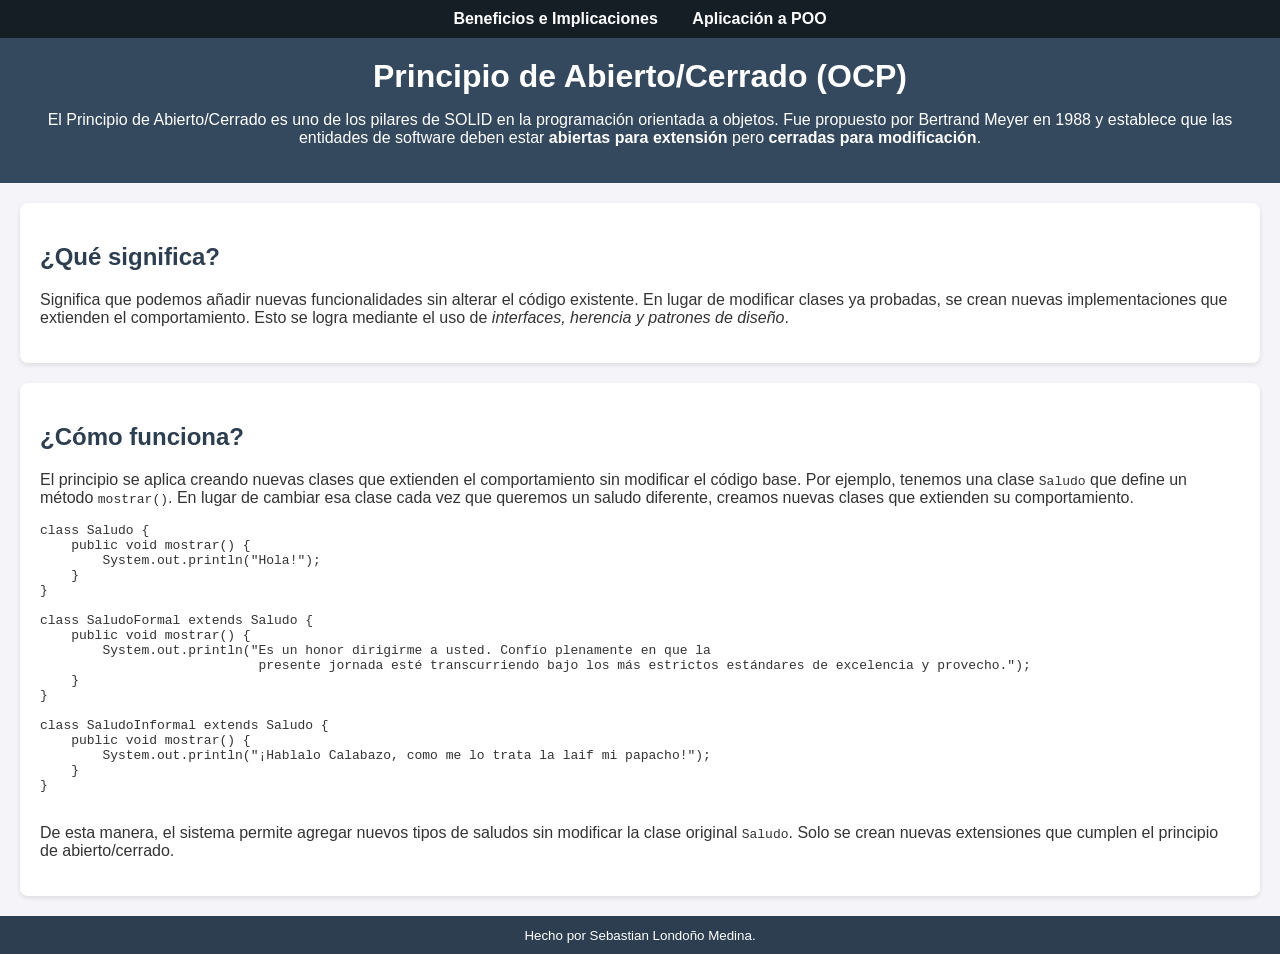
==== index.html @ c32249aa "First Commit" ====
<!DOCTYPE html>
<html lang="es">
<head>
    <meta charset="UTF-8">
    <meta name="viewport" content="width=device-width, initial-scale=1.0">
    <title>Aplicación del Principio de Abierto/Cerrado</title>
    <link rel="stylesheet" href="estilos.css">
</head>
<body>
    <!-- Menú superior -->
    <nav class="menu">
        <ul>
            <li><a href="beneficios.html">Beneficios e Implicaciones</a></li>
            <li><a href="aplicacionOrientadaObjetos.html">Aplicación a POO</a></li>
        </ul>
    </nav>

    <header>
        <h1>Principio de Abierto/Cerrado (OCP)</h1>
        <p>El Principio de Abierto/Cerrado es uno de los pilares de SOLID en la programación orientada a objetos. 
        Fue propuesto por Bertrand Meyer en 1988 y establece que las entidades de software deben estar 
        <strong>abiertas para extensión</strong> pero <strong>cerradas para modificación</strong>.</p>
    </header>

    <div class="Contenido">
        <h2>¿Qué significa?</h2>
        <p>Significa que podemos añadir nuevas funcionalidades sin alterar el código existente. 
        En lugar de modificar clases ya probadas, se crean nuevas implementaciones que extienden el comportamiento. 
        Esto se logra mediante el uso de <em>interfaces, herencia y patrones de diseño</em>.</p>
    </div>

    <div class="Contenido">
        <h2>¿Cómo funciona?</h2>
        <p>El principio se aplica creando nuevas clases que extienden el comportamiento sin modificar el código base. 
    Por ejemplo, tenemos una clase <code>Saludo</code> que define un método <code>mostrar()</code>. 
    En lugar de cambiar esa clase cada vez que queremos un saludo diferente, 
    creamos nuevas clases que extienden su comportamiento.</p>

        <pre>
class Saludo {
    public void mostrar() {
        System.out.println("Hola!");
    }
}

class SaludoFormal extends Saludo {
    public void mostrar() {
        System.out.println("Es un honor dirigirme a usted. Confío plenamente en que la 
                            presente jornada esté transcurriendo bajo los más estrictos estándares de excelencia y provecho.");
    }
}

class SaludoInformal extends Saludo {
    public void mostrar() {
        System.out.println("¡Hablalo Calabazo, como me lo trata la laif mi papacho!");
    }
}
        </pre>

         <p>De esta manera, el sistema permite agregar nuevos tipos de saludos 
    sin modificar la clase original <code>Saludo</code>. 
    Solo se crean nuevas extensiones que cumplen el principio de abierto/cerrado.</p>
    </div>

    

    <footer>
        <small>Hecho por Sebastian Londoño Medina.</small>
    </footer>
</body>
</html>
---- estilos.css ----
body {
    font-family: Arial, sans-serif;
    margin: 0;
    padding: 0;
    background: #f4f4f9;
    color: #333;
}

/* Menú superior */
.menu {
    background: #151d25;
    padding: 10px 0;
}

.menu ul {
    list-style: none;
    margin: 0;
    padding: 0;
    text-align: center;
}

.menu ul li {
    display: inline;
    margin: 0 15px;
}

.menu ul li a {
    color: white;
    text-decoration: none;
    font-weight: bold;
    transition: color 0.3s;
}

.menu ul li a:hover {
    color: #f39c12;
}

header {
    background: #34495e;
    color: white;
    padding: 20px;
    text-align: center;
}

h1 {
    margin: 0;
}

h2 {
    color: #2c3e50;
}

.Contenido {
    margin: 20px;
    padding: 20px;
    background: #ffffff;
    border-radius: 8px;
    box-shadow: 0 2px 5px rgba(0,0,0,0.1);
}

img {
    max-width: 200px;
    display: block;
    margin: 15px auto;
}

footer {
    text-align: center;
    padding: 10px;
    background: #2c3e50;
    color: white;
}
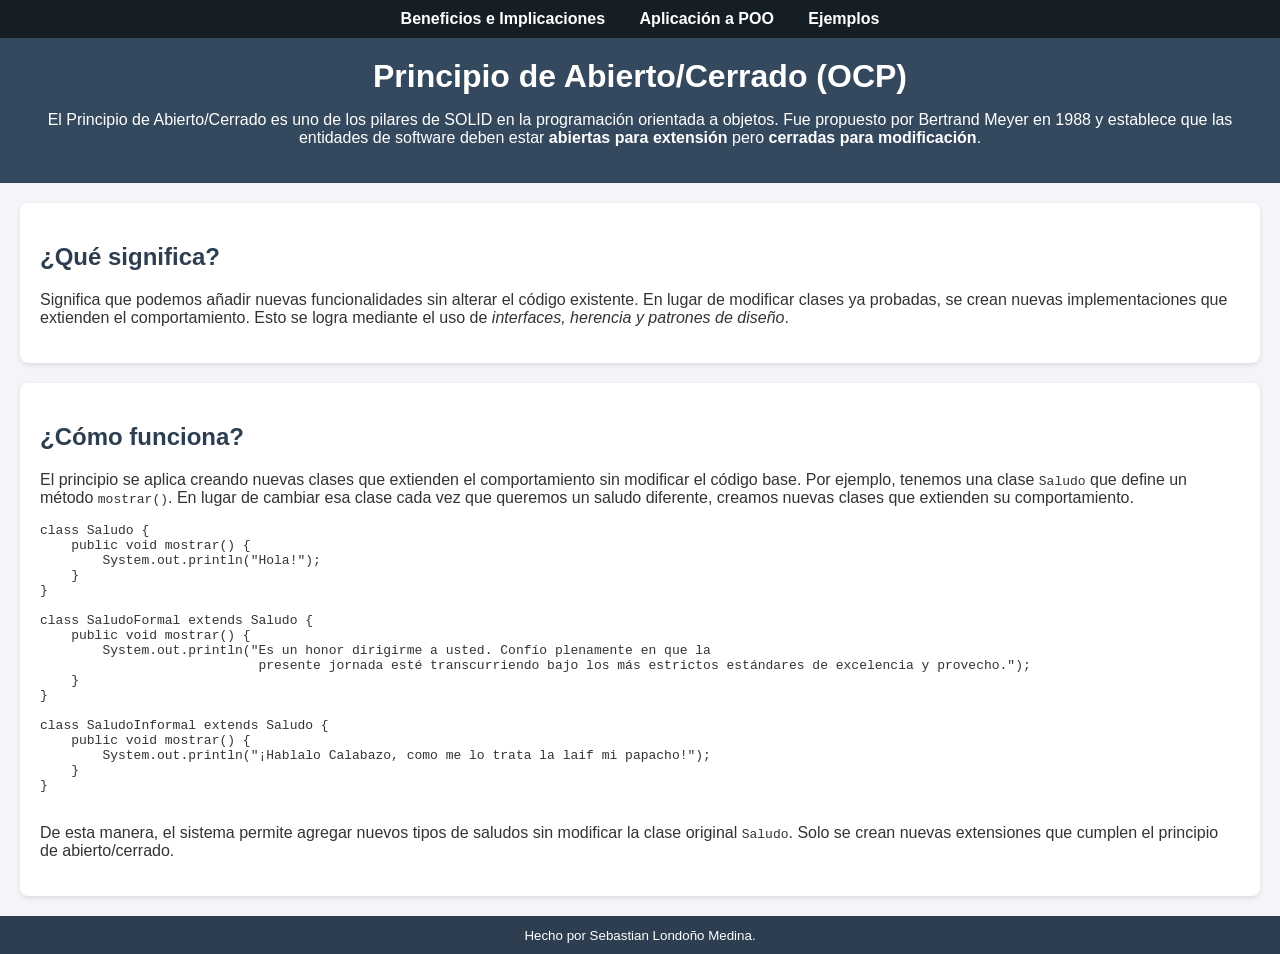
==== commit a34fee76: "Agregacion de ejemplos" ====
--- a/index.html
+++ b/index.html
@@ -12,6 +12,7 @@
         <ul>
             <li><a href="beneficios.html">Beneficios e Implicaciones</a></li>
             <li><a href="aplicacionOrientadaObjetos.html">Aplicación a POO</a></li>
+            <li><a href="ejemplos.html">Ejemplos</a></li>
         </ul>
     </nav>
 
